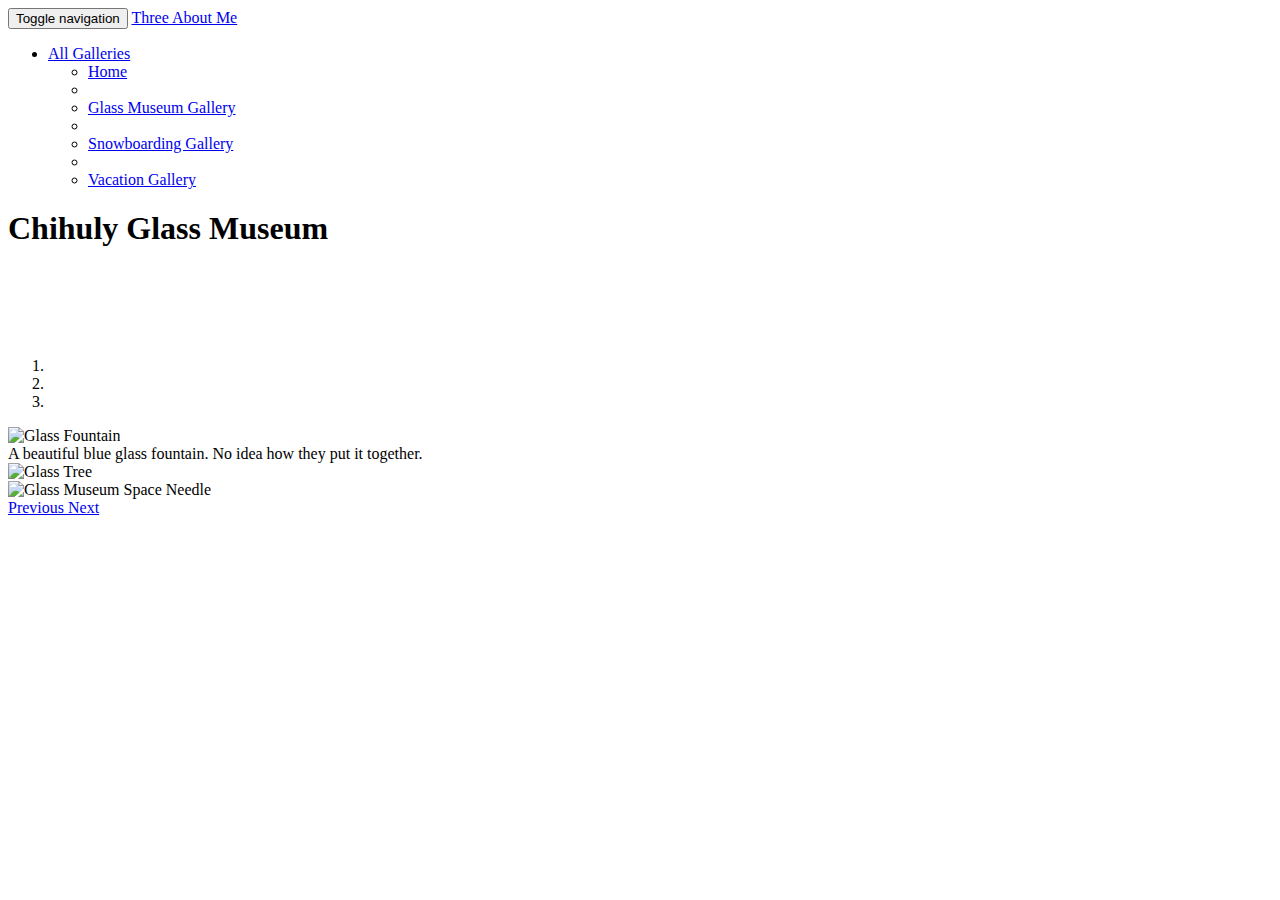
==== glass.html @ b1a68f24 "Add Files Try 1" ====
<!DOCTYPE html>
<html lang="en">
  <head>
    <meta charset="utf-8">
    <meta http-equiv="X-UA-Compatible" content="IE=edge">
    <meta name="viewport" content="width=device-width, initial-scale=1">
    <!-- The above 3 meta tags *must* come first in the head; any other head content must come *after* these tags -->
    <title>Mad Lib Experiment</title>

    <!-- Bootstrap -->
    <link href="css/bootstrap.min.css" rel="stylesheet">
    <link rel="stylesheet" type="text/css" href="css/style.css">
    <!-- HTML5 shim and Respond.js for IE8 support of HTML5 elements and media queries -->
    <!-- WARNING: Respond.js doesn't work if you view the page via file:// -->
    <!--[if lt IE 9]>
      <script src="https://oss.maxcdn.com/html5shiv/3.7.2/html5shiv.min.js"></script>
      <script src="https://oss.maxcdn.com/respond/1.4.2/respond.min.js"></script>
    <![endif]-->
  </head>
  <body>
    <div class="container-fluid">
      <nav class="navbar navbar-inverse navbar-static-top">
        <div class="container-fluid">
          <!-- Brand and toggle get grouped for better mobile display -->
          <div class="navbar-header">
            <button type="button" class="navbar-toggle collapsed" data-toggle="collapse" data-target="#bs-example-navbar-collapse-1" aria-expanded="false">
              <span class="sr-only">Toggle navigation</span>
              <span class="icon-bar"></span>
              <span class="icon-bar"></span>
              <span class="icon-bar"></span>
            </button>
            <a class="navbar-brand" href="index.html">Three About Me</a>
          </div>

          <!-- Collect the nav links, forms, and other content for toggling -->
          <div class="collapse navbar-collapse" id="bs-example-navbar-collapse-1">
          
            
            <ul class="nav navbar-nav navbar-right">
              <li class="dropdown">
                <a href="#" class="dropdown-toggle" data-toggle="dropdown" role="button" aria-haspopup="true" aria-expanded="false">All Galleries <span class="caret"></span></a>
                <ul class="dropdown-menu">
                  <li><a href="index.html">Home</a></li>
                  <li role="separator" class="divider"></li>
                  <li><a href="glass.html">Glass Museum Gallery</a></li>
                  <li role="separator" class="divider"></li>
                  <li><a href="snowboard.html">Snowboarding Gallery</a></li>
                  <li role="separator" class="divider"></li>
                  <li><a href="vacation.html">Vacation Gallery</a></li>
                </ul>
              </li>
            </ul>
          </div><!-- /.navbar-collapse -->
        </div><!-- /.container-fluid -->
      </nav>
    <!--                    Start of Content         -->

      <div class="jumbotron glassPano">
        <h1>Chihuly Glass Museum</h1>
        <br>
        <br>
        <br>
        <br>
      </div>

      <div class="row">
        <div class="col-xs-2"></div>
        <div class="col-xs-8">
          <div id="carousel-example-generic" class="carousel slide" data-ride="carousel">
            <!-- Indicators -->
            <ol class="carousel-indicators">
              <li data-target="#carousel-example-generic" data-slide-to="0" class="active"></li>
              <li data-target="#carousel-example-generic" data-slide-to="1"></li>
              <li data-target="#carousel-example-generic" data-slide-to="2"></li>
            </ol>

            <!-- Wrapper for slides -->
            <div class="carousel-inner" role="listbox">
              <div class="item active">
                <img src="images/IMG_2414.jpg" alt="Glass Fountain">
                <div class="carousel-caption">
                  A beautiful blue glass fountain.  No idea how they put it together. 
                </div>
              </div>

              <div class="item">
                <img src="images/IMG_2438.jpg" alt="Glass Tree">
                
              </div>

              <div class="item">
                <img src="images/IMG_2428.jpg" alt="Glass Museum Space Needle">
                
              </div>
              
            </div>

            <!-- Controls -->
            <a class="left carousel-control" href="#carousel-example-generic" role="button" data-slide="prev">
              <span class="glyphicon glyphicon-chevron-left" aria-hidden="true"></span>
              <span class="sr-only">Previous</span>
            </a>
            <a class="right carousel-control" href="#carousel-example-generic" role="button" data-slide="next">
              <span class="glyphicon glyphicon-chevron-right" aria-hidden="true"></span>
              <span class="sr-only">Next</span>
            </a>
          </div>
        </div>
        <div class="xs-col-2"></div>
      </div><!--     THE ROW IS CLOSED HERE    -->




     


    </div> <!--     Closes the container/grid         -->





    <!-- jQuery (necessary for Bootstrap's JavaScript plugins) -->
    <script src="https://ajax.googleapis.com/ajax/libs/jquery/1.11.3/jquery.min.js"></script>
    <!-- Include all compiled plugins (below), or include individual files as needed -->
    <script src="js/bootstrap.min.js"></script>
  </body>
</html>
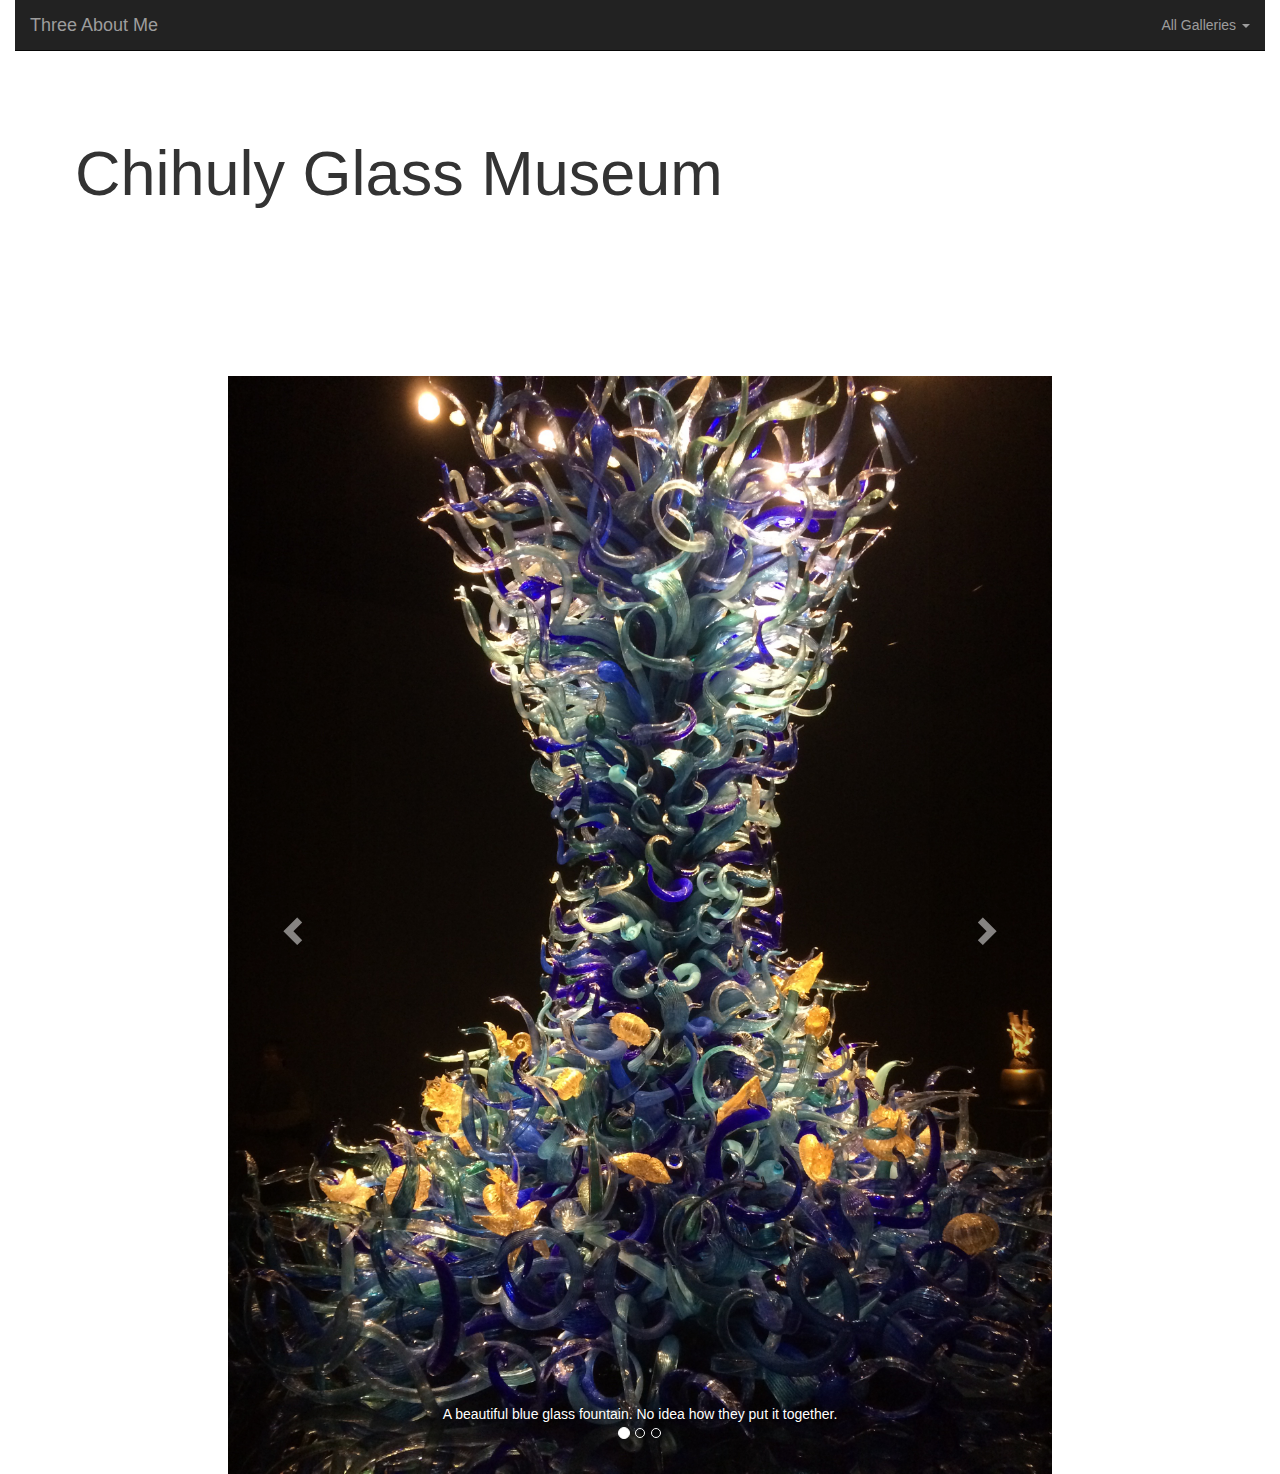
==== commit 8d7ceae2: "Updates on Title" ====
--- a/glass.html
+++ b/glass.html
@@ -5,7 +5,7 @@
     <meta http-equiv="X-UA-Compatible" content="IE=edge">
     <meta name="viewport" content="width=device-width, initial-scale=1">
     <!-- The above 3 meta tags *must* come first in the head; any other head content must come *after* these tags -->
-    <title>Mad Lib Experiment</title>
+    <title>Three About Me</title>
 
     <!-- Bootstrap -->
     <link href="css/bootstrap.min.css" rel="stylesheet">
--- a/css/style.css
+++ b/css/style.css
@@ -0,0 +1,74 @@
+.mtHoodPano {
+    height: auto;
+    width: 100%;
+    background: black url("../images/IMG_2501.jpg");
+    background-size: 100%;
+    background-repeat: no-repeat;
+}
+.glassPano {
+    height: auto;
+    width: 100%;
+    background: url("../images/IMG_2397.jpg");
+
+    background-size: 100%;
+    background-repeat: no-repeat;
+}
+.vacationPano {
+    height: auto;
+    width: 100%;
+    padding-bottom: 30%;
+    background: black url("../images/IMAG3116.jpg");
+    background-size: 100%;
+    background-repeat: no-repeat;
+}
+
+.homePano {
+	height: auto;
+    width: 100%;
+    background: url("../images/IMG_0852.jpg");
+    background-size: 100%;
+    background-repeat: no-repeat;
+}
+
+/* **************  FOR SMALLER SCREENS  **********************/
+
+@media only screen and (max-width: 963px) {
+    body {
+        background-color:lightblue;
+    }
+    .mtHoodPano {
+	    height: auto;
+	    width: 100%;
+	    background: black url("../images/IMG_2492.jpg");
+	    background-size: 100%;
+	    background-repeat: no-repeat;
+	}
+	.glassPano {
+	    height: auto;
+	    width: 100%;
+	    background: url("../images/IMG_2420.jpg");
+
+
+	    background-size: 100%;
+	    background-repeat: no-repeat;
+	}
+	.vacationPano {
+	    height: auto;
+	    width: 100%;
+	    padding-bottom: 30%;
+	    background: black url("../images/IMG_2441.jpg");
+	    background-size: 100%;
+	    background-repeat: no-repeat;
+	}
+
+	.homePano {
+		height: auto;
+	    width: 100%;
+	    background: url("../images/IMG_0852.jpg");
+	    background-size: 100%;
+	    background-repeat: no-repeat;
+	}
+
+}
+/****************************************************************/
+
